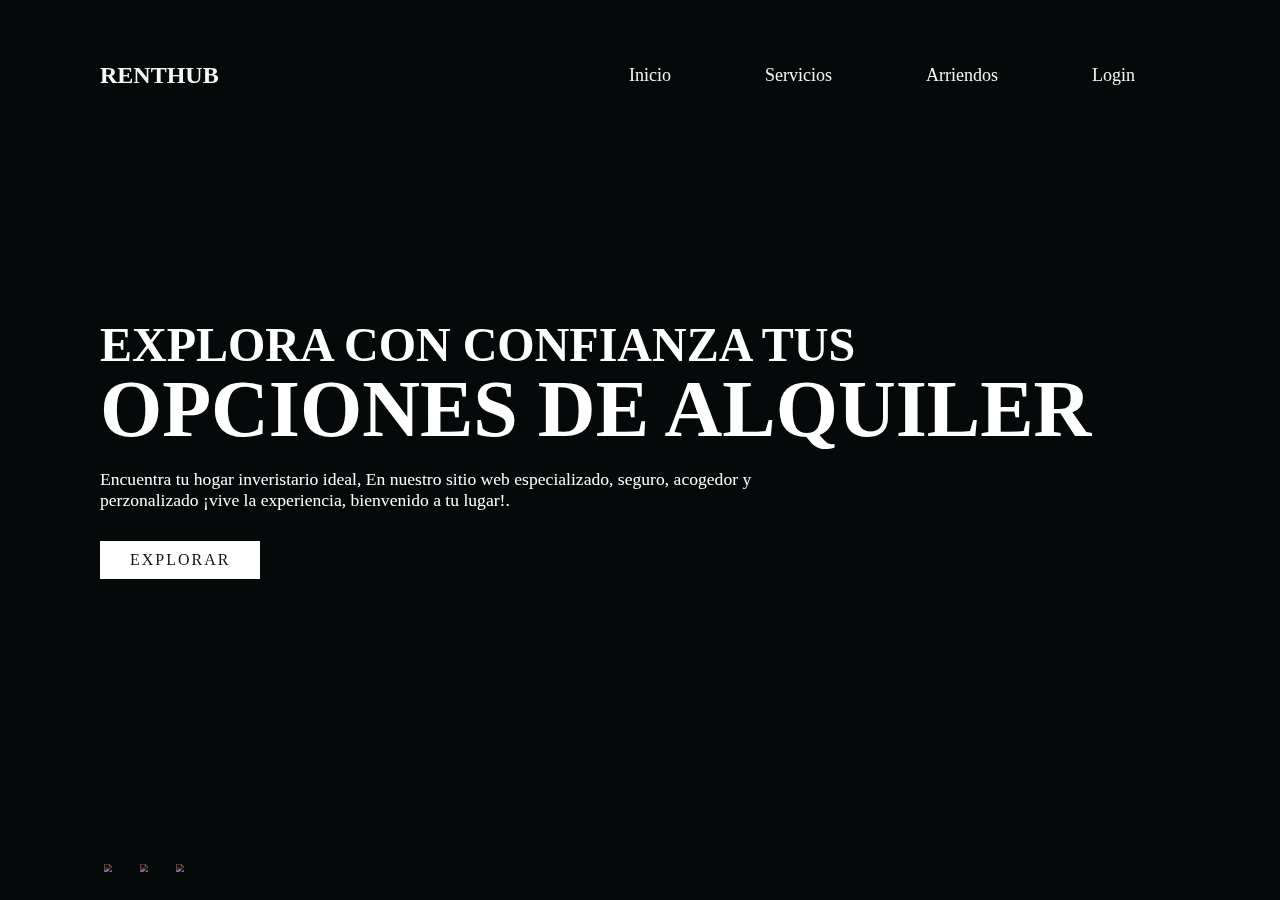
==== index.html @ 247bed15 "Estructura de la pág mejorada" ====
<html lang="en">
<head>
    <meta charset="UTF-8">
    <meta http-equiv="X-UA-Compatible" content="IE=edge">
    <meta name="viewport" content="width=device-width, initial-scale=1.0">
    <title>RENTHUB</title>
    <link rel="icon" href="Imágenes/uctLogo.ico" type="image/x-icon">
    <link rel="stylesheet" href="styles.css">
</head>
<body>
    <section class="showcase">
        <header>
            <h2 class="logo">RENTHUB</h2>
            <div class="container">
                <nav>
                    <ul>
                        <li><a href="inicio.html">Inicio</a></li>
                        <li><a href="servicios.html">Servicios</a></li>
                        <li><a href="arriendos.html">Arriendos</a></li>
                        <li><a href="clientes.html">Login</a></li>
                    </ul>
                </nav>
            </div>
        </header>
        <video src="Videos/video4.mp4" muted loop autoplay></video>
        <div class="overlay"></div>
        <div class="text">
            <h2>EXPLORA CON CONFIANZA TUS</h2>  
            <h3>OPCIONES DE ALQUILER</h3>
            <p>Encuentra tu hogar inveristario ideal,
                En nuestro sitio web especializado,
                seguro, acogedor y perzonalizado
                ¡vive la experiencia, bienvenido a tu lugar!.</p>
            <a href="https://n9.cl/qkmcj">Explorar</a>
        </div>
        <ul class="social">
            <li><a href="https://web.facebook.com/canaluctemuco/?_rdc=1&_rdr"><img src="https://i.ibb.co/x7P24fL/facebook.png"></a></li>
            <li><a href="https://twitter.com/uc_temuco"><img src="https://i.ibb.co/Wnxq2Nq/twitter.png"></a></li>
            <li><a href="https://www.instagram.com/uctemuco/"><img src="https://i.ibb.co/ySwtH4B/instagram.png"></a></li>
        </ul>
    </section>
    <script src="JavaScript/main.js"></script>
</body>
</html>
---- styles.css ----
* {
    margin: 0;
    padding: 0;
    box-sizing: border-box;
    font-family: 'Segoe UI';
}
header {
    position: absolute;
    top: 0;
    left: 0;
    width: 100%;
    padding: 40px 100px;
    z-index: 1000;
    display: flex;
    justify-content: space-between;
    align-items: center;
}
header .logo { /*titulo "RENTHUB*/
    color: #f8f8f8;
    text-transform: uppercase;
    cursor: pointer;
}
.container {
    background: transparent;
    display: flex;
    align-items: center;
    justify-content: center;
}
/*cambio*/
nav ul li  {
    list-style: none;
    display: inline-grid;
    padding: 15px 35px;
    margin: 10px;
    font-size: 18px;
    cursor: pointer;
    position: relative;
    z-index: 2;
    transition: color 0.4s;
}
/*lista de links*/
nav ul li a{
    color: #f5f5f5; 
    font-weight: 500;
    list-style: none;
    text-decoration: none;
}
nav ul li::after {
    content: '';
    background: #000000;
    width: 100%;
    height: 100%;
    border-radius: 30px;
    position: absolute;
    top: 100%;
    left: 50%;
    transform: translate(-50%, -50%);
    z-index: -1;
    opacity: 0;
}



nav ul li:hover::after {
    top: 50%;
    opacity: 1;
}
.showcase {
    position: absolute;
    right: 0;
    width: 100%;
    min-height: 100vh;
    padding: 100px;
    display: flex;
    justify-content: space-between;
    align-items: center;
    background: #111;
    transition: 0.5s;
    z-index: 2;
}

.showcase.active {
    right: 300px;
}

.showcase video {
    position: absolute;
    top: 0;
    left: 0;
    width: 100%;
    height: 100%;
    object-fit: cover;
    opacity: 0.9;
}
/*tonalida del fondo(ovideo)*/
.overlay {
    position: absolute;
    top: 0;
    left: 0;
    width: 100%;
    height: 100%;
    background: #27434b;
    mix-blend-mode: overlay;
}

.text {
    position: relative;
    z-index: 10;
}

.text h2 {
    font-size: 3em;
    font-weight: 800;
    color: #fff;
    line-height: 1em;
    text-transform: uppercase;
}

.text h3 {
    font-size: 5em;
    font-weight: 700;
    color: #fff;
    line-height: 1em;
    text-transform: uppercase;
}

.text p {
    font-size: 1.1em;
    color: #fff;
    margin: 20px 0;
    font-weight: 400;
    max-width: 700px;
}

.text a {   
    display: inline-block;
    font-size: 1em;
    background: #ffffff;
    padding: 10px 30px;
    text-transform: uppercase;
    text-decoration: none;
    font-weight: 500;
    margin-top: 10px;
    color: #111;
    letter-spacing: 2px;
    transition: 0.2s;
}

.text a:hover {
    letter-spacing: 6px;
}

.social {
    position: absolute;
    z-index: 10;
    bottom: 20px;
    display: flex;
    justify-content: center;
    align-items: center;
}
.social li {
    list-style: none;
}

.social li a {
    display: inline-block;
    margin-right: 20px;
    filter: invert(1);
    transform: scale(0.5);
    transition: 0.5s;
}
/*movimineto vertical de los incones de las redes sociales*/
.social li a:hover {
    transform: scale(0.5) translateY(-15px);
}

.menu {
    position: absolute;
    top: 0;
    right: 0;
    width: 300px;
    height: 100%;
    display: flex;
    justify-content: center;
    align-items: center;
}

.menu ul {
    position: relative;
}

.menu ul li {
    list-style: none;
}

.menu ul li a {
    text-decoration: none;
    font-size: 24px;
    color: #000000;
}

.menu ul li a:hover {
    color: #03a9f4;
}

@media (max-width: 991px) {

    .showcase,
    .showcase header {
        padding: 40px;
    }

    .text h2 {
        font-size: 3em;
    }

    .text h3 {
        font-size: 2em;
    }
}
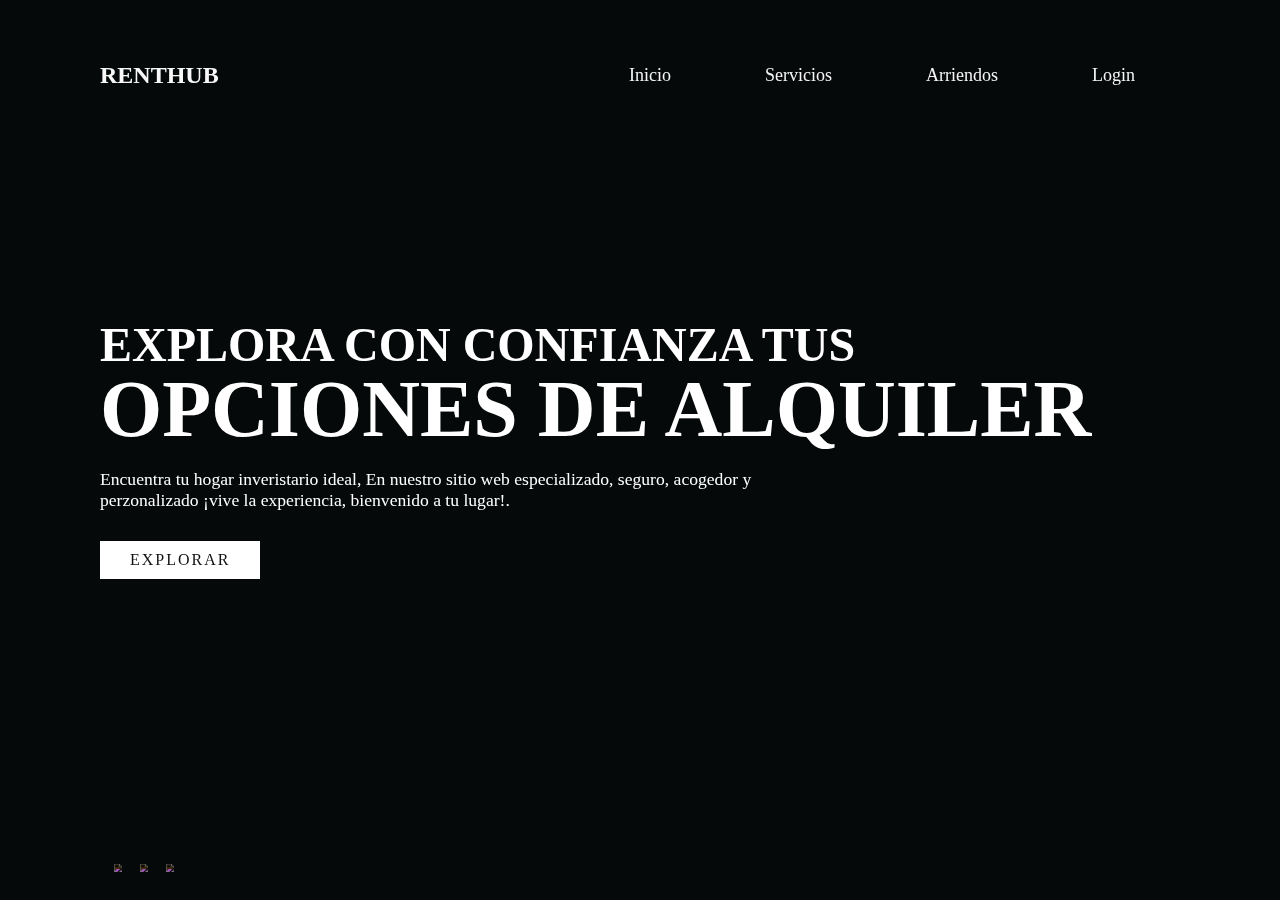
==== commit daa8b551: "Actualización pág arriendos" ====
--- a/index.html
+++ b/index.html
@@ -14,10 +14,10 @@
             <div class="container">
                 <nav>
                     <ul>
-                        <li><a href="inicio.html">Inicio</a></li>
+                        <li><a href="index.html">Inicio</a></li>
                         <li><a href="servicios.html">Servicios</a></li>
-                        <li><a href="arriendos.html">Arriendos</a></li>
-                        <li><a href="clientes.html">Login</a></li>
+                        <li><a href="./HTML/arriendos.html">Arriendos</a></li>
+                        <li><a href="./HTML/login-register.html">Login</a></li>
                     </ul>
                 </nav>
             </div>
--- a/styles.css
+++ b/styles.css
@@ -164,14 +164,14 @@
 
 .social li a {
     display: inline-block;
-    margin-right: 20px;
+    margin-left: 10px;
     filter: invert(1);
     transform: scale(0.5);
     transition: 0.5s;
 }
 /*movimineto vertical de los incones de las redes sociales*/
 .social li a:hover {
-    transform: scale(0.5) translateY(-15px);
+    transform: scale(0.7) translateY(-15px);
 }
 
 .menu {
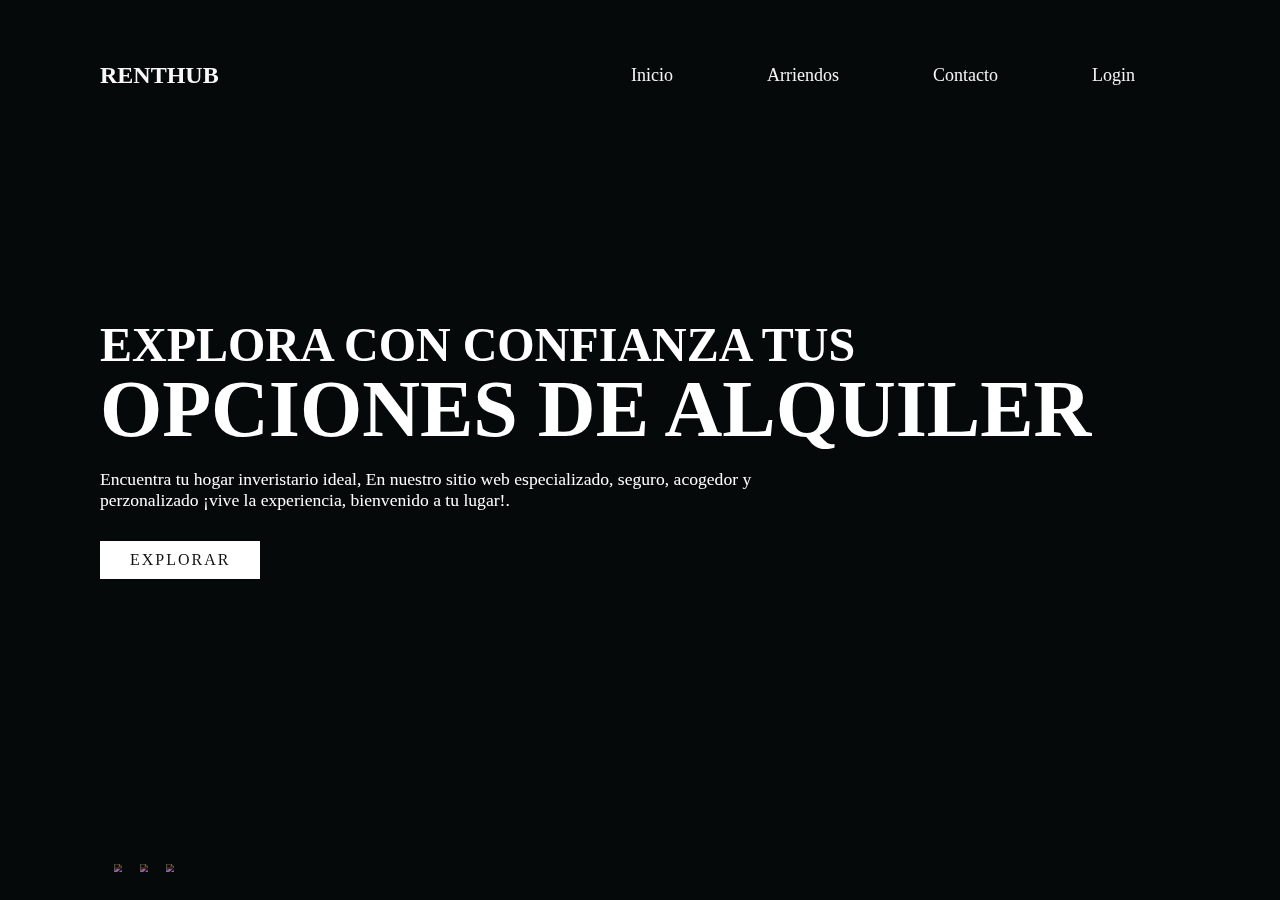
==== commit 543d038d: "conexiones entre las páginas" ====
--- a/index.html
+++ b/index.html
@@ -15,8 +15,8 @@
                 <nav>
                     <ul>
                         <li><a href="index.html">Inicio</a></li>
-                        <li><a href="servicios.html">Servicios</a></li>
                         <li><a href="./HTML/arriendos.html">Arriendos</a></li>
+                        <li><a href="./HTML/Formulario.html">Contacto</a></li>
                         <li><a href="./HTML/login-register.html">Login</a></li>
                     </ul>
                 </nav>
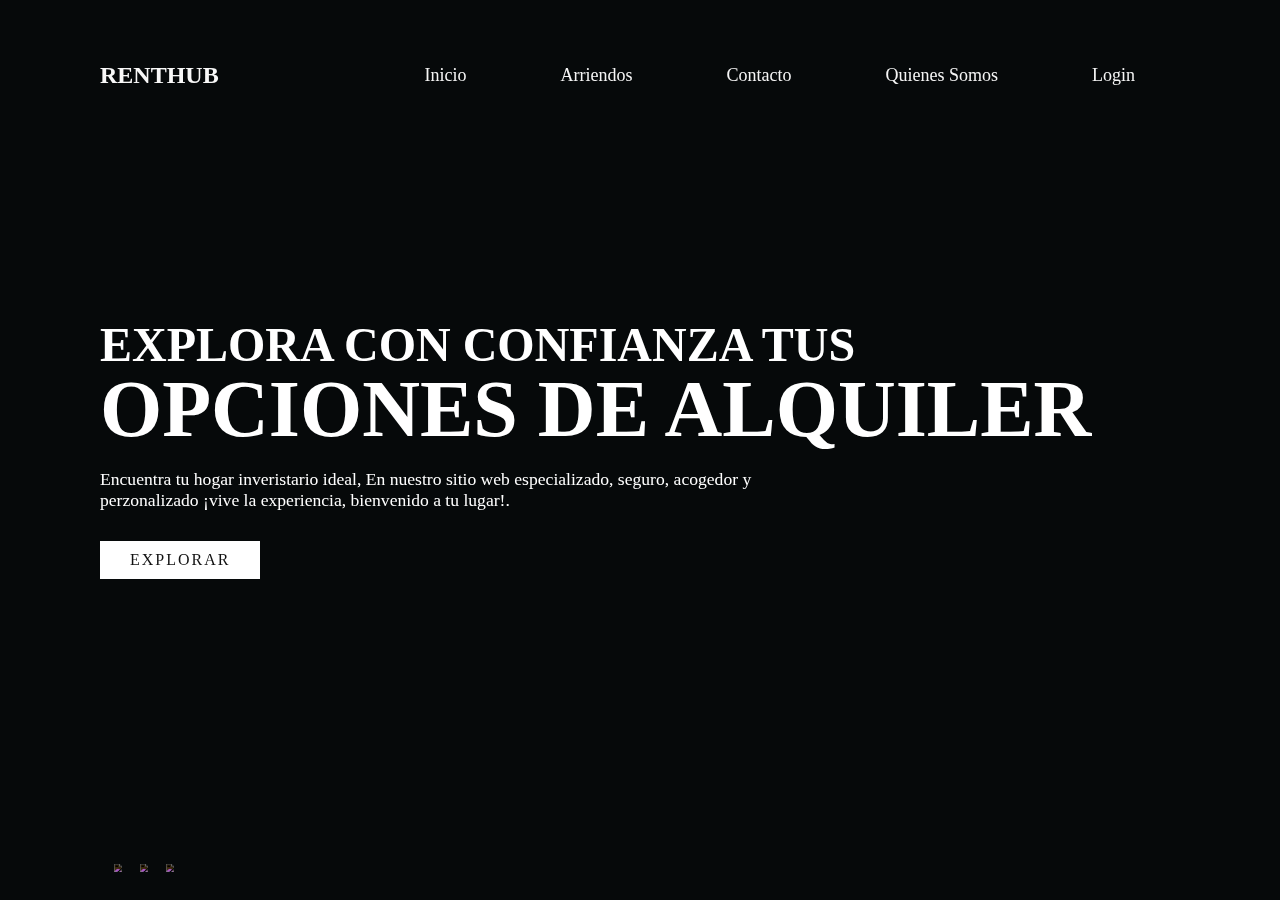
==== commit 000c95b6: "quienes somos" ====
--- a/index.html
+++ b/index.html
@@ -17,6 +17,7 @@
                         <li><a href="index.html">Inicio</a></li>
                         <li><a href="./HTML/arriendos.html">Arriendos</a></li>
                         <li><a href="./HTML/Formulario.html">Contacto</a></li>
+                        <li><a href="./HTML/quienes_somos.html">Quienes Somos</a></li>
                         <li><a href="./HTML/login-register.html">Login</a></li>
                     </ul>
                 </nav>
@@ -31,7 +32,7 @@
                 En nuestro sitio web especializado,
                 seguro, acogedor y perzonalizado
                 ¡vive la experiencia, bienvenido a tu lugar!.</p>
-            <a href="https://n9.cl/qkmcj">Explorar</a>
+            <a href="#">Explorar</a>
         </div>
         <ul class="social">
             <li><a href="https://web.facebook.com/canaluctemuco/?_rdc=1&_rdr"><img src="https://i.ibb.co/x7P24fL/facebook.png"></a></li>
